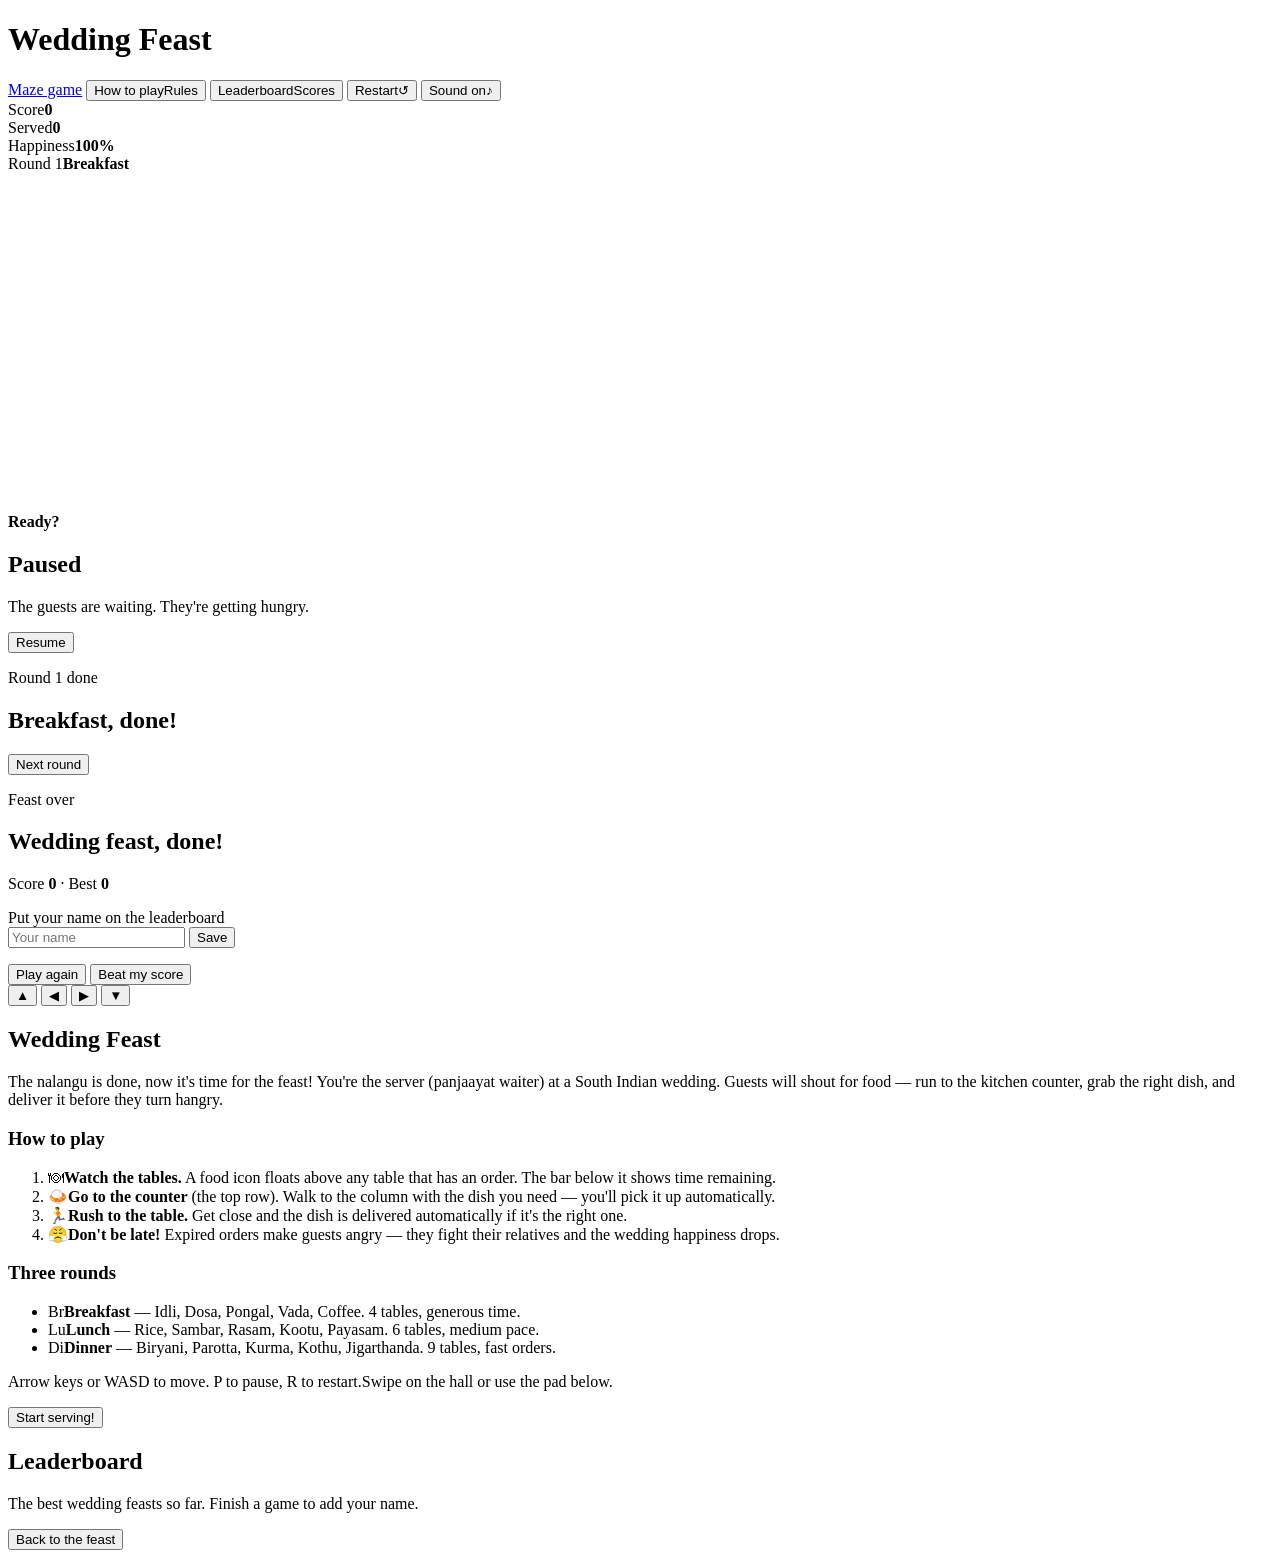
==== public/game_2_dinning/index.html @ 67fb3b83 "added wedding feast game" ====
<!doctype html>
<html lang="en">
<head>
<meta charset="utf-8">
<meta name="viewport" content="width=device-width, initial-scale=1, viewport-fit=cover">
<title>PlusOne Wedding · Wedding Feast</title>
<meta name="description" content="Wedding Feast: serve guests at a South Indian wedding dining hall. Rush to the counter, pick up the right dish, deliver before the guests get hangry!">
<meta name="theme-color" content="#1a0e22">
<meta property="og:type" content="website">
<meta property="og:url" content="https://plusonewedding.site/game_2_dinning/">
<meta property="og:title" content="PlusOne Wedding · Wedding Feast">
<meta property="og:description" content="Serve guests at a South Indian wedding. Pick up dishes, deliver fast, keep the happiness up.">
<meta property="og:image" content="https://plusonewedding.site/og.png">
<meta name="twitter:card" content="summary_large_image">
<meta name="twitter:image" content="https://plusonewedding.site/og.png">
<link rel="icon" href="/favicon.svg" type="image/svg+xml">
<link rel="preconnect" href="https://fonts.googleapis.com">
<link rel="preconnect" href="https://fonts.gstatic.com" crossorigin>
<link href="https://fonts.googleapis.com/css2?family=Pixelify+Sans:wght@500;700&family=Outfit:wght@400;500;600&display=swap" rel="stylesheet">
<link rel="stylesheet" href="/game_2_dinning/style.css">
</head>
<body>
<div class="app">
  <header class="topbar">
    <h1>Wedding Feast</h1>
    <div class="tools">
      <a class="tool" href="/">Maze game</a>
      <button class="tool" id="how" type="button"><span class="long">How to play</span><span class="short">Rules</span></button>
      <button class="tool" id="lb" type="button"><span class="long">Leaderboard</span><span class="short">Scores</span></button>
      <button class="tool" id="restart" type="button" aria-label="Restart"><span class="long">Restart</span><span class="short" aria-hidden="true">↺</span></button>
      <button class="tool" id="mute" type="button" aria-pressed="false" aria-label="Sound"><span class="long" id="mute-long">Sound on</span><span class="short" id="mute-short" aria-hidden="true">♪</span></button>
    </div>
  </header>

  <div class="hud" aria-live="polite">
    <div class="hud-cell"><span class="lbl">Score</span><b id="score">0</b></div>
    <div class="hud-cell"><span class="lbl">Served</span><b id="served">0</b></div>
    <div class="hud-cell"><span class="lbl">Happiness</span><b id="happy" class="days">100%</b></div>
    <div class="hud-cell"><span class="lbl" id="round-lbl">Round 1</span><b id="round">Breakfast</b></div>
  </div>

  <main class="board">
    <div class="stage" id="stage">
      <canvas id="screen" width="336" height="336" aria-label="Wedding dining hall"></canvas>
      <div class="toast" id="toast" role="status"></div>
      <div class="bubble" id="bubble"></div>

      <div class="overlay" id="ov-ready">
        <div class="ready"><span id="ready-round"></span><b id="ready-txt">Ready?</b></div>
      </div>

      <div class="overlay" id="ov-pause">
        <div class="card">
          <h2>Paused</h2>
          <p class="lede">The guests are waiting. They're getting hungry.</p>
          <button class="btn primary" id="resume">Resume</button>
        </div>
      </div>

      <div class="overlay" id="ov-clear">
        <div class="card">
          <p class="eyebrow" id="clear-eyebrow">Round 1 done</p>
          <h2 id="clear-title">Breakfast, <span class="hi">done!</span></h2>
          <dl class="bonus" id="clear-bonus"></dl>
          <button class="btn primary" id="next">Next round</button>
        </div>
      </div>

      <div class="overlay" id="ov-over">
        <div class="card">
          <p class="eyebrow">Feast over</p>
          <h2 id="over-title">Wedding feast, <span class="hi">done!</span></h2>
          <p class="score-line">Score <b id="over-score">0</b> <span class="dot">·</span> Best <b id="over-best">0</b></p>
          <form class="save" data-save id="save-over">
            <label for="save-over-name">Put your name on the leaderboard</label>
            <div class="field">
              <input id="save-over-name" name="name" maxlength="16" autocomplete="nickname" placeholder="Your name" required>
              <button class="btn primary" type="submit">Save</button>
            </div>
            <p class="msg" aria-live="polite"></p>
          </form>
          <div class="saved" id="save-over-done" hidden><p></p><button class="btn" type="button" data-open-lb>See the leaderboard</button></div>
          <div class="row">
            <button class="btn primary" id="again">Play again</button>
            <button class="btn" id="share">Beat my score</button>
          </div>
        </div>
      </div>
    </div>
  </main>

  <div class="pad" id="pad" aria-label="Direction pad">
    <button data-dir="0" aria-label="Up">▲</button>
    <button data-dir="3" aria-label="Left">◀</button>
    <button data-dir="1" aria-label="Right">▶</button>
    <button data-dir="2" aria-label="Down">▼</button>
  </div>
</div>

<div class="rules show" id="rules" role="dialog" aria-modal="true" aria-labelledby="rules-title">
  <div class="rules-card">
    <h2 id="rules-title">Wedding Feast</h2>
    <p class="what">The nalangu is done, now it's time for the feast! You're the server (panjaayat waiter) at a South Indian wedding. Guests will shout for food — run to the kitchen counter, grab the right dish, and deliver it before they turn hangry.</p>

    <h3>How to play</h3>
    <ol class="steps">
      <li><span class="step-icon">🍽</span><span><b>Watch the tables.</b> A food icon floats above any table that has an order. The bar below it shows time remaining.</span></li>
      <li><span class="step-icon">🍛</span><span><b>Go to the counter</b> (the top row). Walk to the column with the dish you need — you'll pick it up automatically.</span></li>
      <li><span class="step-icon">🏃</span><span><b>Rush to the table.</b> Get close and the dish is delivered automatically if it's the right one.</span></li>
      <li><span class="step-icon">😤</span><span><b>Don't be late!</b> Expired orders make guests angry — they fight their relatives and the wedding happiness drops.</span></li>
    </ol>

    <h3>Three rounds</h3>
    <ul class="cast">
      <li><span class="step-icon ci">Br</span><span><b>Breakfast</b> — Idli, Dosa, Pongal, Vada, Coffee. 4 tables, generous time.</span></li>
      <li><span class="step-icon ci">Lu</span><span><b>Lunch</b> — Rice, Sambar, Rasam, Kootu, Payasam. 6 tables, medium pace.</span></li>
      <li><span class="step-icon ci">Di</span><span><b>Dinner</b> — Biryani, Parotta, Kurma, Kothu, Jigarthanda. 9 tables, fast orders.</span></li>
    </ul>

    <p class="controls"><span class="kbd-only">Arrow keys or WASD to move. P to pause, R to restart.</span><span class="touch-only">Swipe on the hall or use the pad below.</span></p>
    <p class="beat" id="beat" hidden></p>
    <button class="btn primary big" id="play" type="button">Start serving!</button>
  </div>
</div>

<div class="rules" id="lbm" role="dialog" aria-modal="true" aria-labelledby="lbm-title">
  <div class="rules-card board-card">
    <h2 id="lbm-title">Leaderboard</h2>
    <p class="what">The best wedding feasts so far. Finish a game to add your name.</p>
    <ol class="lb-list" id="lb-list"></ol>
    <p class="lb-status" id="lb-status"></p>
    <button class="btn primary big" id="lb-close" type="button">Back to the feast</button>
  </div>
</div>

<script src="/game_2_dinning/game.js"></script>
</body>
</html>
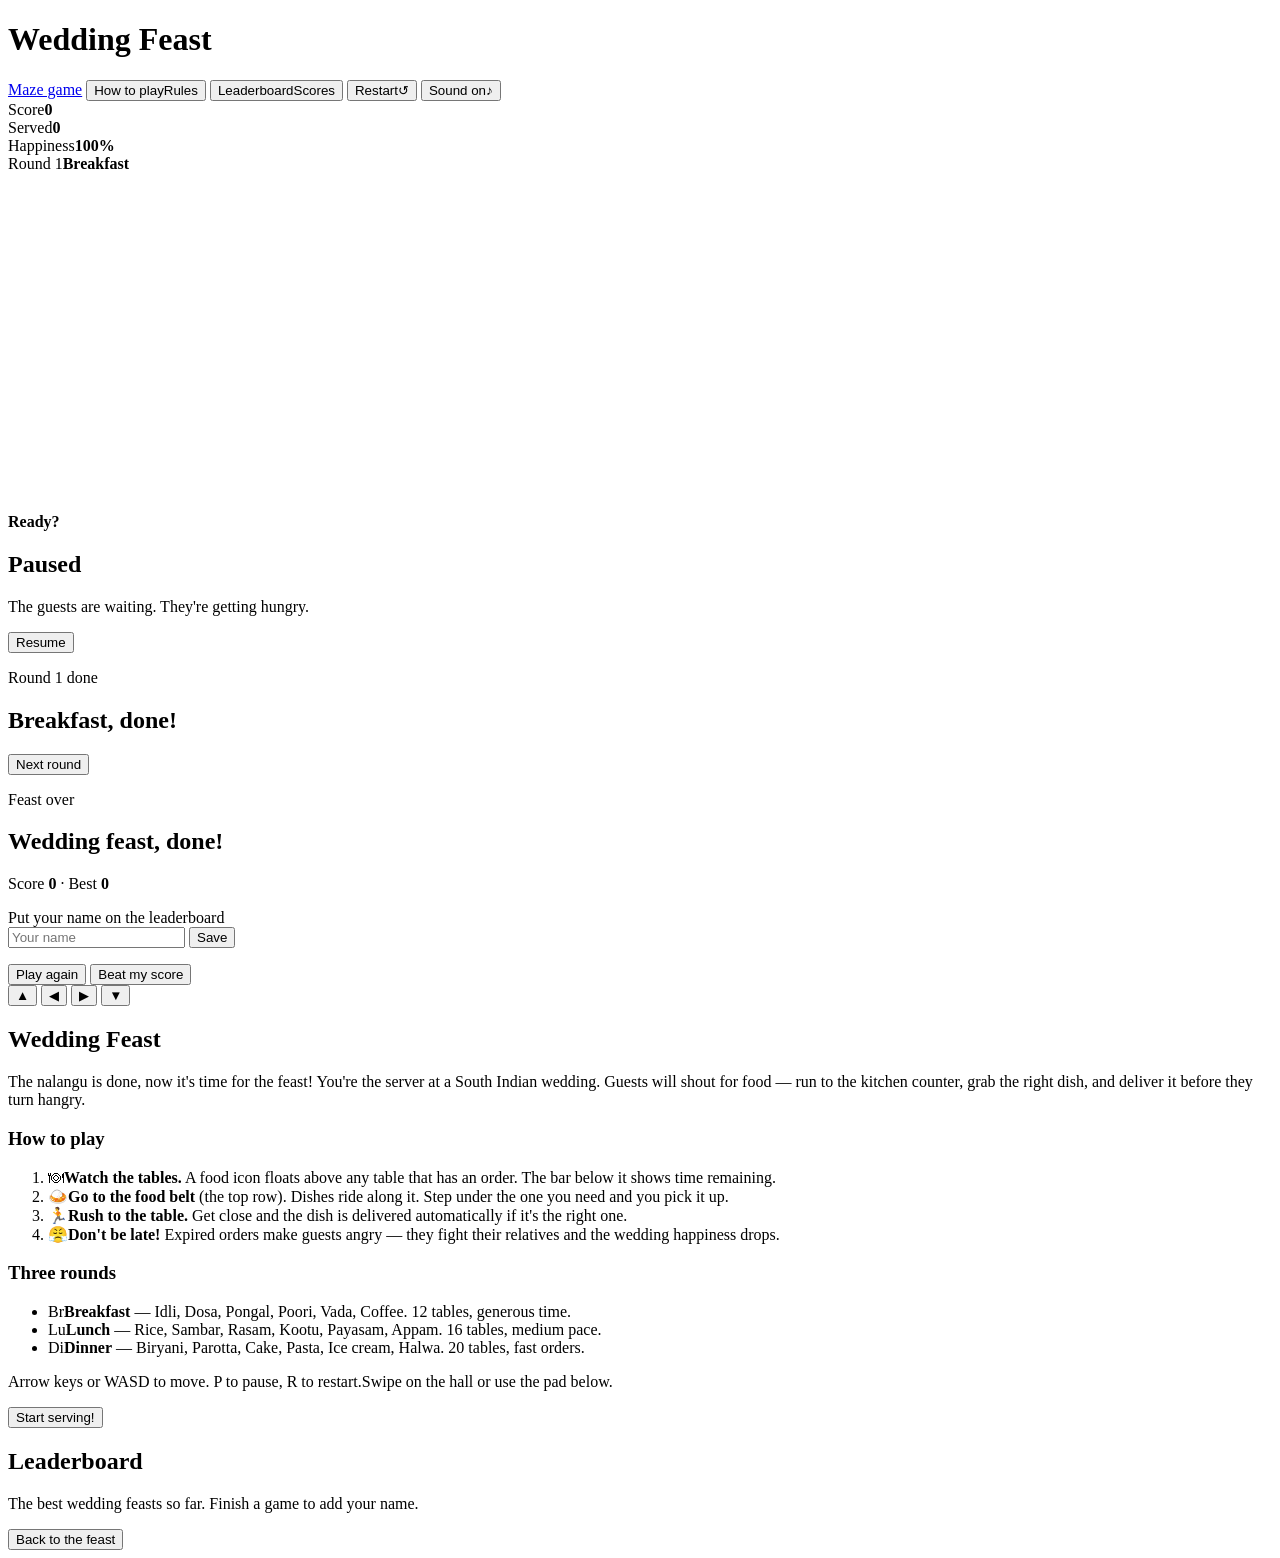
==== commit f01ac66e: "Wedding Feast: fix name entry and pause keys, tighten score checks - The keydown handler ate letters" ====
--- a/public/game_2_dinning/index.html
+++ b/public/game_2_dinning/index.html
@@ -100,21 +100,21 @@
 <div class="rules show" id="rules" role="dialog" aria-modal="true" aria-labelledby="rules-title">
   <div class="rules-card">
     <h2 id="rules-title">Wedding Feast</h2>
-    <p class="what">The nalangu is done, now it's time for the feast! You're the server (panjaayat waiter) at a South Indian wedding. Guests will shout for food — run to the kitchen counter, grab the right dish, and deliver it before they turn hangry.</p>
+    <p class="what">The nalangu is done, now it's time for the feast! You're the server at a South Indian wedding. Guests will shout for food — run to the kitchen counter, grab the right dish, and deliver it before they turn hangry.</p>
 
     <h3>How to play</h3>
     <ol class="steps">
       <li><span class="step-icon">🍽</span><span><b>Watch the tables.</b> A food icon floats above any table that has an order. The bar below it shows time remaining.</span></li>
-      <li><span class="step-icon">🍛</span><span><b>Go to the counter</b> (the top row). Walk to the column with the dish you need — you'll pick it up automatically.</span></li>
+      <li><span class="step-icon">🍛</span><span><b>Go to the food belt</b> (the top row). Dishes ride along it. Step under the one you need and you pick it up.</span></li>
       <li><span class="step-icon">🏃</span><span><b>Rush to the table.</b> Get close and the dish is delivered automatically if it's the right one.</span></li>
       <li><span class="step-icon">😤</span><span><b>Don't be late!</b> Expired orders make guests angry — they fight their relatives and the wedding happiness drops.</span></li>
     </ol>
 
     <h3>Three rounds</h3>
     <ul class="cast">
-      <li><span class="step-icon ci">Br</span><span><b>Breakfast</b> — Idli, Dosa, Pongal, Vada, Coffee. 4 tables, generous time.</span></li>
-      <li><span class="step-icon ci">Lu</span><span><b>Lunch</b> — Rice, Sambar, Rasam, Kootu, Payasam. 6 tables, medium pace.</span></li>
-      <li><span class="step-icon ci">Di</span><span><b>Dinner</b> — Biryani, Parotta, Kurma, Kothu, Jigarthanda. 9 tables, fast orders.</span></li>
+      <li><span class="step-icon ci">Br</span><span><b>Breakfast</b> — Idli, Dosa, Pongal, Poori, Vada, Coffee. 12 tables, generous time.</span></li>
+      <li><span class="step-icon ci">Lu</span><span><b>Lunch</b> — Rice, Sambar, Rasam, Kootu, Payasam, Appam. 16 tables, medium pace.</span></li>
+      <li><span class="step-icon ci">Di</span><span><b>Dinner</b> — Biryani, Parotta, Cake, Pasta, Ice cream, Halwa. 20 tables, fast orders.</span></li>
     </ul>
 
     <p class="controls"><span class="kbd-only">Arrow keys or WASD to move. P to pause, R to restart.</span><span class="touch-only">Swipe on the hall or use the pad below.</span></p>
